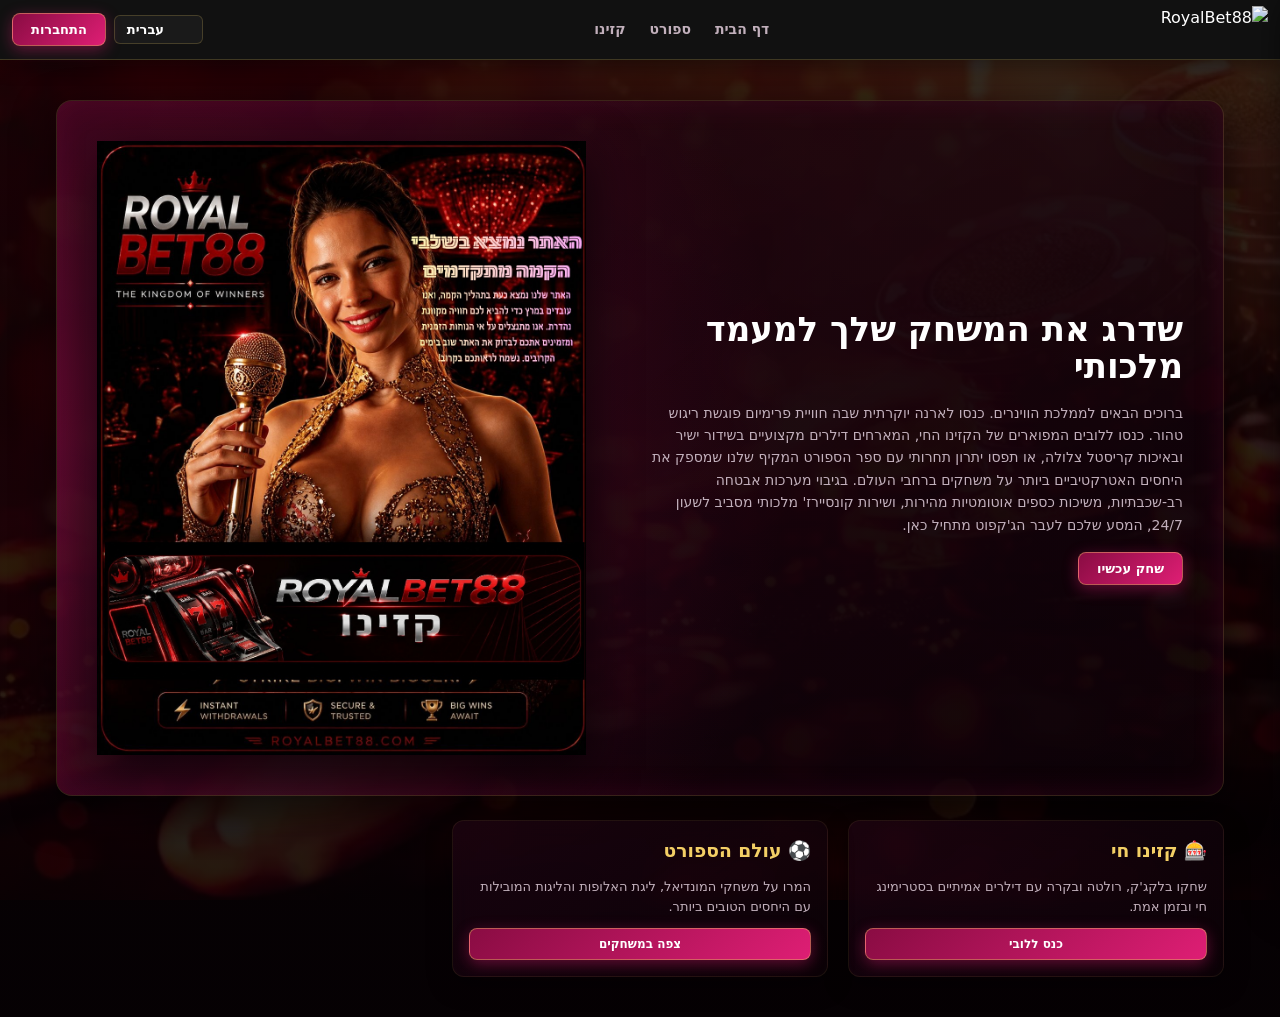
==== public/index.html @ a609f121 "Add files via upload" ====
<!DOCTYPE html>
<html lang="he">
<head>
  <meta charset="UTF-8">
  <meta name="viewport" content="width=device-width, initial-scale=1.0">
  <title>RoyalBet88 | Luxury Casino & Sports</title>
  <!-- חיבור לקובץ העיצוב הגלובלי והמאוחד שלכם -->
  <link rel="stylesheet" href="css/global-theme.css">
</head>
<body class="rtl">

  <!-- באנר ראשי יוקרתי (Hero Section) -->
  <section class="hero-section">
    <div class="hero-banner">
      <div class="hero-content">
        <div class="hero-text">
          <h1 class="lang-text" data-key="hero_title">שדרג את המשחק שלך למעמד מלכותי</h1>
          <p class="lang-text" data-key="hero_desc">ברוכים הבאים לממלכת הווינרים. כנסו לארנה יוקרתית שבה חוויית פרימיום פוגשת ריגוש טהור. כנסו ללובים המפוארים של הקזינו החי, המארחים דילרים מקצועיים בשידור ישיר ובאיכות קריסטל צלולה, או תפסו יתרון תחרותי עם ספר הספורט המקיף שלנו שמספק את היחסים האטרקטיביים ביותר על משחקים ברחבי העולם. בגיבוי מערכות אבטחה רב-שכבתיות, משיכות כספים אוטומטיות מהירות, ושירות קונסיירז' מלכותי מסביב לשעון 24/7, המסע שלכם לעבר הג'קפוט מתחיל כאן.</p>
          <div>
            <button class="btn-login lang-text hero-action-btn" data-key="btn_play" onclick="openLoginPopup()">שחק עכשיו</button>
          </div>
        </div>
        <div class="hero-graphic">
          <img src="img/hero-casino.png" alt="Royal Casino Thrills">
        </div>
      </div>
    </div>
  </section>

  <!-- גריד קטגוריות נקי לחלוטין מאינליין סטייל -->
  <main class="grid-container">
    <!-- כרטיס קזינו -->
    <div class="item-card">
      <h3>🎰 <span class="lang-text card-title-icon" data-key="card_casino_title">קזינו חי</span></h3>
      <p class="lang-text card-text-muted" data-key="card_casino_desc">שחקו בלקג'ק, רולטה ובקרה עם דילרים אמיתיים בסטרימינג חי ובזמן אמת.</p>
      <a href="/casino/index.html" class="btn-login lang-text card-action-btn" data-key="btn_enter">כנס ללובי</a>
    </div>
    
    <!-- כרטיס ספורט -->
    <div class="item-card">
      <h3>⚽ <span class="lang-text card-title-icon" data-key="card_sport_title">עולם הספורט</span></h3>
      <p class="lang-text card-text-muted" data-key="card_sport_desc">המרו על משחקי המונדיאל, ליגת האלופות והליגות המובילות עם היחסים הטובים ביותר.</p>
      <a href="/sport/index.html" class="btn-login lang-text card-action-btn" data-key="btn_view">צפה במשחקים</a>
    </div>
  </main>

  <!-- חיבור יחיד ומקצועי לקובץ הלוגיקה המרכזי שמזריק את כל התפריטים והדגלים -->
  <script src="js/global-app.js"></script>
</body>
</html>
---- public/css/global-theme.css ----
@import url('https://googleapis.com');

:root {
  --bg-main: #0a0206;            
  --bg-panel: rgba(30, 6, 20, 0.6); 
  --bg-nav: #111111;
  --text-main: #ffffff;          
  --text-muted: #c2b0bc;
  --gold-accent: #f3cf65;
  
  --gold-glow: rgba(243, 207, 101, 0.35);
  --burgundy-glow: rgba(186, 24, 98, 0.5);
  --burgundy-vibrant: #960f4b;
  
  --panel-gradient: linear-gradient(145deg, rgba(34, 5, 22, 0.6) 0%, rgba(13, 2, 8, 0.75) 100%);
}

* {
  margin: 0;
  padding: 0;
  box-sizing: border-box;
  -webkit-tap-highlight-color: transparent;
}

/* החלת פונט גוגל בצורה קשוחה על כל חלקי האתר ללא שגיאות כתיב */
*, html, body, button, input, select, textarea, a, span, h1, h2, h3, h4, h5, h6 {
  font-family: 'Noto Sans Hebrew', system-ui, -apple-system, sans-serif !important;
}

body {
  background: 
    linear-gradient(rgba(10, 2, 6, 0.82), rgba(5, 1, 3, 0.88)),
    url('../img/casino-bg.png') no-repeat fixed center;
  background-size: cover;
  background-color: var(--bg-main);
  color: var(--text-main);
  line-height: 1.5;
  overflow-x: hidden;
  padding-top: 60px;
}

body.rtl {
  direction: rtl;
  text-align: right;
}

body.ltr {
  direction: ltr;
  text-align: left;
}

a {
  color: inherit;
  text-decoration: none;
}

.global-header {
  position: fixed;
  top: 0;
  left: 0;
  width: 100%;
  height: 60px;
  background: var(--bg-nav);
  border-bottom: 1px solid rgba(243, 207, 101, 0.2);
  -webkit-backdrop-filter: blur(15px);
  backdrop-filter: blur(15px);
  z-index: 1000;
  box-shadow: 0 4px 20px rgba(0, 0, 0, 0.4);
}

.nav-container {
  max-width: 1300px;
  height: 100%;
  margin: 0 auto;
  padding: 0 12px;
  display: flex;
  align-items: center;
  justify-content: space-between;
}

.brand-logo {
  display: flex;
  align-items: center;
  height: 100%;
}

.brand-logo img {
  height: 48px;
  display: block;
  object-fit: contain;
}

.nav-menu {
  display: flex;
  gap: 24px;
}

.nav-link {
  font-size: 14px;
  font-weight: 700;
  color: var(--text-muted);
  transition: all 0.2s ease;
}

.nav-link:hover, .nav-link.active {
  color: var(--gold-accent);
  text-shadow: 0 0 8px var(--gold-glow);
}

.header-actions {
  display: flex;
  align-items: center;
  gap: 8px;
}

.language-selector {
  position: relative;
  display: inline-block;
}

.lang-btn {
  background: rgba(255, 255, 255, 0.04);
  color: var(--text-main);
  border: 1px solid rgba(243, 207, 101, 0.2);
  padding: 6px 12px;
  font-size: 13px;
  font-weight: 700;
  border-radius: 6px;
  cursor: pointer;
  display: flex;
  align-items: center;
  gap: 6px;
  transition: all 0.2s;
}

.lang-btn:hover {
  background: rgba(243, 207, 101, 0.08);
  border-color: var(--gold-accent);
}

.lang-dropdown {
  display: none;
  position: absolute;
  top: 100%;
  margin-top: 6px;
  background: #1a0412;
  border: 1px solid rgba(243, 207, 101, 0.25);
  border-radius: 6px;
  min-width: 130px;
  box-shadow: 0 8px 30px rgba(0,0,0,0.7);
  z-index: 2000;
}

body.rtl .lang-dropdown { left: 0; right: auto; }
body.ltr .lang-dropdown { right: 0; left: auto; }
.lang-dropdown.show { display: block; }

.lang-option {
  padding: 10px 14px;
  font-size: 13px;
  font-weight: 700;
  color: var(--text-main);
  cursor: pointer;
  display: flex;
  align-items: center;
  gap: 8px;
  transition: all 0.2s;
}

.lang-option:hover {
  background: rgba(243, 207, 101, 0.1);
  color: var(--gold-accent);
}

.btn-login {
  --color-start: #8a0c43;
  --color-end: #de1e74;
  
  background: linear-gradient(135deg, var(--color-start), var(--color-end)) !important;
  color: #ffffff !important;
  border: 1px solid rgba(243, 207, 101, 0.4);
  padding: 8px 18px;
  font-size: 13px;
  font-weight: 800;
  border-radius: 8px;
  cursor: pointer;
  box-shadow: 0 4px 15px rgba(222, 30, 116, 0.4);
  transition: all 0.2s ease;
}

.btn-login:hover {
  --color-hover-start: #a61253;
  --color-hover-end: #f52c89;
  
  background: linear-gradient(135deg, var(--color-hover-start), var(--color-hover-end)) !important;
  border-color: var(--gold-accent);
  box-shadow: 0 4px 20px var(--gold-glow), 0 0 15px rgba(245, 44, 137, 0.6);
  transform: translateY(-2px);
}

.hero-section {
  max-width: 1200px;
  margin: 40px auto 24px auto;
  padding: 0 16px;
}

.hero-banner {
  width: 100%;
  background: var(--panel-gradient);
  border: 1px solid rgba(243, 207, 101, 0.15);
  border-radius: 16px;
  overflow: hidden;
  position: relative;
  box-shadow: 0 15px 40px rgba(0,0,0,0.6), inset 0 0 30px rgba(150, 15, 75, 0.2);
}

.hero-content {
  display: flex;
  align-items: center;
  justify-content: space-between;
  padding: 40px;
  min-height: 380px;
  background: radial-gradient(circle at right, rgba(188, 21, 95, 0.35) 0%, transparent 60%);
}

body.rtl .hero-content {
  background: radial-gradient(circle at left, rgba(188, 21, 95, 0.35) 0%, transparent 60%);
}

.hero-text {
  max-width: 50%;
  display: flex;
  flex-direction: column;
  gap: 16px;
}

.hero-text h1 {
  font-size: 34px;
  font-weight: 900;
  line-height: 1.1;
  text-transform: uppercase;
}

.hero-text h1 span {
  color: var(--gold-accent);
  text-shadow: 0 0 15px var(--gold-accent);
}

.hero-text p {
  color: var(--text-muted);
  font-size: 14px;
  line-height: 1.6;
}

.hero-graphic {
  max-width: 45%;
  display: flex;
  justify-content: center;
}

.hero-graphic img {
  max-width: 100%;
  height: auto;
  object-fit: contain;
  filter: drop-shadow(0 15px 25px rgba(0,0,0,0.7));
}

.grid-container {
  max-width: 1200px;
  margin: 0 auto;
  padding: 0 16px 40px 16px;
  display: grid;
  grid-template-columns: repeat(auto-fill, minmax(280px, 1fr));
  gap: 20px;
}

.item-card {
  background: var(--panel-gradient);
  border: 1px solid rgba(243, 207, 101, 0.08);
  border-radius: 12px;
  padding: 16px;
  display: flex;
  flex-direction: column;
  gap: 12px;
  box-shadow: 0 8px 25px rgba(0,0,0,0.4);
  backdrop-filter: blur(10px); 
  -webkit-backdrop-filter: blur(10px);
  backdrop-filter: blur(10px);
}

.item-card:hover {
  border-color: rgba(243, 207, 101, 0.35);
  transform: translateY(-4px);
  box-shadow: 0 12px 30px rgba(0,0,0,0.5), 0 0 20px rgba(188, 21, 95, 0.25);
}

.nav-link-icon {
  display: none;
}

.hamburger-toggle {
  display: none;
  background: none;
  border: none;
  color: var(--text-main);
  font-size: 24px;
  cursor: pointer;
  z-index: 2100;
  transition: color 0.2s;
}

.hamburger-toggle:hover {
  color: var(--gold-accent);
}

.mobile-sidebar {
  position: fixed;
  top: 0;
  width: 280px;
  height: 100%;
  background: linear-gradient(180deg, #1e0614 0%, #050103 100%);
  border-inline-end: 1px solid rgba(243, 207, 101, 0.25);
  box-shadow: 10px 0 40px rgba(0, 0, 0, 0.8);
  z-index: 2000;
  padding: 80px 24px 24px 24px;
  display: flex;
  flex-direction: column;
  gap: 20px;
  transition: transform 0.3s cubic-bezier(0.4, 0, 0.2, 1);
}

body.rtl .mobile-sidebar { right: 0; transform: translateX(100%); }
body.ltr .mobile-sidebar { left: 0; transform: translateX(-100%); }
.mobile-sidebar.open { transform: translateX(0) !important; }

.sidebar-link {
  font-size: 16px;
  font-weight: 800;
  color: var(--text-main);
  padding: 12px 16px;
  border-radius: 8px;
  display: flex;
  align-items: center;
  gap: 12px;
  background: rgba(255, 255, 255, 0.01);
  border: 1px solid rgba(243, 207, 101, 0.05);
  transition: all 0.2s ease;
}

.sidebar-link:hover, .sidebar-link.active {
  color: var(--gold-accent);
  background: rgba(188, 21, 95, 0.1);
  border-color: rgba(243, 207, 101, 0.4);
  box-shadow: 0 0 15px rgba(243, 207, 101, 0.15);
}

.sidebar-overlay {
  display: none;
  position: fixed;
  top: 0;
  left: 0;
  width: 100%;
  height: 100%;
  background: rgba(0, 0, 0, 0.7);
  -webkit-backdrop-filter: blur(10px);
  backdrop-filter: blur(10px);
  z-index: 1999;
}

.sidebar-overlay.show { display: block; }

@media (max-width: 768px) {
  .global-header { height: 55px; }
  body { padding-top: 55px; padding-bottom: 0 !important; }
  .hamburger-toggle { display: block !important; }
  .nav-menu { display: none !important; }
  .hero-section { margin: 16px auto; }

  .hero-content {
    flex-direction: column-reverse;
    padding: 24px 16px;
    text-align: center;
    gap: 20px;
    min-height: initial;
    background: radial-gradient(circle at top, rgba(188, 21, 95, 0.3) 0%, transparent 70%);
  }

  body.rtl .hero-content {
    background: radial-gradient(circle at top, rgba(188, 21, 95, 0.3) 0%, transparent 70%);
  }

  .hero-text { max-width: 100%; }
  .hero-graphic { max-width: 70%; }
  .hero-text h1 { font-size: 24px; }

  .nav-container {
    padding: 0 6px !important;
    gap: 4px !important;
  }

  .brand-logo img {
    height: 32px !important;
    max-width: 110px !important;
    object-fit: contain !important;
  }

  .lang-btn {
    padding: 4px 6px !important;
    font-size: 11px !important;
    gap: 3px !important;
  }

  .btn-login {
    padding: 6px 10px !important;
    font-size: 11px !important;
  }

  .header-actions {
    gap: 4px !important;
  }

  .hamburger-toggle {
    font-size: 22px !important;
    padding: 0 4px !important;
  }
}

.sport-header, .casino-header {
  padding: 20px 16px;
  max-width: 1200px;
  margin: 20px auto 0 auto;
}

.league-title, .lobby-title {
  font-size: 22px;
  font-weight: 900;
  color: var(--gold-accent);
  border-bottom: 2px solid rgba(243, 207, 101, 0.3);
  padding-bottom: 8px;
  margin-bottom: 20px;
  text-transform: uppercase;
  text-shadow: 0 0 10px rgba(243, 207, 101, 0.2);
}

.match-meta {
  display: flex;
  justify-content: space-between;
  font-size: 12px;
  color: var(--text-muted);
  font-weight: 700;
}

.teams-container {
  display: flex;
  flex-direction: column;
  gap: 6px;
  font-size: 16px;
  font-weight: 800;
}

.team-row {
  display: flex;
  align-items: center;
  gap: 8px;
}

.odds-row {
  display: grid;
  grid-template-columns: repeat(3, 1fr);
  gap: 8px;
  margin-top: 6px;
}

.odds-btn {
  background: #15030e;
  border: 1px solid rgba(243, 207, 101, 0.15);
  color: var(--text-main);
  padding: 10px;
  border-radius: 6px;
  display: flex;
  flex-direction: column;
  align-items: center;
  gap: 2px;
  cursor: pointer;
  transition: all 0.2s ease;
}

.odds-btn:hover {
  border-color: var(--gold-accent);
  background: rgba(188, 21, 95, 0.15);
  box-shadow: 0 0 10px rgba(188, 21, 95, 0.3);
}

.odds-label {
  font-size: 10px;
  color: var(--text-muted);
  font-weight: 700;
}

.odds-value {
  font-size: 14px;
  font-weight: 900;
  color: var(--gold-accent);
}

.game-card {
  background: var(--panel-gradient);
  border: 1px solid rgba(243, 207, 101, 0.1);
  border-radius: 12px;
  overflow: hidden;
  display: flex;
  flex-direction: column;
  box-shadow: 0 8px 25px rgba(0,0,0,0.5);
  -webkit-backdrop-filter: blur(10px);
  backdrop-filter: blur(10px);
  transition: all 0.25s ease;
}

.game-card:hover {
  border-color: var(--gold-accent);
  transform: translateY(-4px);
  box-shadow: 0 12px 30px rgba(0,0,0,0.6), 0 0 15px rgba(188, 21, 95, 0.2);
}

.game-thumbnail {
  width: 100%;
  height: 160px;
  background: #230415;
  position: relative;
  display: flex;
  align-items: center;
  justify-content: center;
  font-size: 40px;
}

.game-thumbnail img {
  width: 100%;
  height: 100%;
  object-fit: cover;
}

.game-info {
  padding: 12px;
  display: flex;
  flex-direction: column;
  gap: 8px;
  text-align: center;
}

.game-title {
  font-size: 15px;
  font-weight: 800;
  color: var(--text-main);
}

.game-provider {
  font-size: 11px;
  color: var(--text-muted);
  text-transform: uppercase;
  font-weight: 700;
}

.sports-layout {
  max-width: 1200px;
  margin: 20px auto 40px auto;
  padding: 0 16px;
  display: flex;
  gap: 24px;
}

.sports-sidebar {
  width: 260px;
  background: var(--panel-gradient);
  border: 1px solid rgba(243, 207, 101, 0.15);
  border-radius: 12px;
  padding: 16px;
  display: flex;
  flex-direction: column;
  gap: 8px;
  height: fit-content;
  -webkit-backdrop-filter: blur(10px);
  backdrop-filter: blur(10px);
}

.sidebar-section-title {
  font-size: 13px;
  font-weight: 900;
  color: var(--gold-accent);
  text-transform: uppercase;
  letter-spacing: 0.5px;
  margin-bottom: 6px;
  padding-bottom: 4px;
  border-bottom: 1px solid rgba(243, 207, 101, 0.1);
}

.sport-menu-item {
  display: flex;
  align-items: center;
  justify-content: space-between;
  padding: 10px 12px;
  border-radius: 8px;
  font-size: 14px;
  font-weight: 800;
  color: var(--text-main);
  cursor: pointer;
  background: rgba(255, 255, 255, 0.01);
  border: 1px solid rgba(243, 207, 101, 0.03);
  transition: all 0.2s ease;
}

.sport-menu-item:hover, .sport-menu-item.active {
  background: rgba(188, 21, 95, 0.15);
  border-color: rgba(243, 207, 101, 0.35);
  color: var(--gold-accent);
}

.sports-main-content {
  flex: 1;
}

@media (max-width: 768px) {
  .sports-layout {
    flex-direction: column;
    gap: 16px;
    margin: 10px auto;
  }
  .sports-sidebar {
    width: 100%;
    flex-direction: row;
    overflow-x: auto;
    white-space: nowrap;
    gap: 10px;
    padding: 10px;
  }
  .sidebar-section-title { display: none; }
  .sport-menu-item {
    display: inline-flex;
    padding: 8px 14px;
    font-size: 13px;
  }
}

.status-msg {
  grid-column: 1 / -1;
  text-align: center;
  padding: 40px;
  color: var(--text-muted);
  font-weight: 700;
}
	

.hero-play-btn {
  font-size: 15px;
  padding: 12px 30px;
}

.card-title-icon {
  color: var(--gold-accent);
}

.card-text-muted {
  color: var(--text-muted);
  font-size: 13px;
}

.card-action-btn {
  text-align: center;
  margin-top: auto;
  font-size: 12px;
  padding: 6px;
  }

.sidebar-section-spacer {
  margin-top: 14px !important;
}

.sport-header-clean {
  margin: 0 !important;
  padding: 0 0 16px 0 !important;
}

.login-wrapper {
  min-height: calc(100vh - 60px);
  display: flex;
  align-items: center;
  justify-content: center;
  padding: 40px 16px;
  background: radial-gradient(circle, rgba(188, 21, 95, 0.15) 0%, transparent 80%);
}

.login-box {
  width: 100%;
  max-width: 400px;
  background: var(--panel-gradient);
  border: 1px solid rgba(243, 207, 101, 0.2);
  border-radius: 16px;
  padding: 32px 24px;
  box-shadow: 0 15px 35px rgba(0,0,0,0.6);
  -webkit-backdrop-filter: blur(10px);
  backdrop-filter: blur(10px);
  display: flex;
  flex-direction: column;
  gap: 16px;
}

.login-box h2 {
  font-size: 24px;
  font-weight: 900;
  color: var(--gold-accent);
  text-align: center;
  text-shadow: 0 0 10px rgba(243, 207, 101, 0.2);
}

.login-box p {
  font-size: 13px;
  color: var(--text-muted);
  text-align: center;
  font-weight: 700;
  line-height: 1.4;
}

#auth-form {
  display: flex;
  flex-direction: column;
  gap: 16px;
  width: 100%;
}

.form-group {
  display: flex;
  flex-direction: column;
  gap: 6px;
  width: 100%;
}

.form-group label {
  font-size: 13px;
  font-weight: 800;
  color: var(--text-main);
}

.form-input {
  background: #111111 !important;
  border: 1px solid rgba(243, 207, 101, 0.15);
  color: var(--text-main) !important;
  padding: 12px 14px;
  font-size: 14px;
  border-radius: 8px;
  outline: none;
  font-weight: 700;
  width: 100% !important; /* כופה על השדות לתפוס את כל רוחב הקופסה */
  transition: all 0.2s ease;
}

.form-input:focus {
  border-color: var(--gold-accent);
  box-shadow: 0 0 10px rgba(243, 207, 101, 0.2);
}

.hidden-element {
  display: none !important;
}

.auth-password-group {
  margin-bottom: 24px !important;
}

.auth-submit-btn {
  width: 100% !important;
}

.auth-switch-container {
  text-align: center !important;
  margin-top: 20px !important;
  font-size: 13px !important;
  font-weight: 700 !important;
}

.auth-switch-link {
  color: var(--gold-accent) !important;
  margin-inline-start: 4px !important;
}

/* צבע ברירת מחדל לטקסט החלפת מצב בטופס */
.auth-switch-text {
  color: var(--text-muted) !important;
}


  .visually-hidden {
  position: absolute !important;
  width: 1px !important;
  height: 1px !important;
  padding: 0 !important;
  margin: -1px !important;
  overflow: hidden !important;
  clip: rect(0, 0, 0, 0) !important;
  white-space: nowrap !important;
  border: 0 !important;
}
/* ==========================================================================
   חלונית כלים יוקרתית לשחקן - תיקון גריד פרימיום
   ========================================================================== */

/* ==========================================================================
   חלונית כלים יוקרתית לשחקן - תיקון קשיח לפי דרישות הדפדפן
   ========================================================================== */
.player-widget-overlay {
  position: fixed !important;
  top: 0 !important;
  left: 0 !important;
  width: 100% !important;
  height: 100% !important;
  background: rgba(0, 0, 0, 0.85) !important;
  /* סדר קריטי: ה-webkit חייב להופיע תמיד ראשון כדי למנוע קריסה בדפדפנים */
  -webkit-backdrop-filter: blur(10px) !important;
  backdrop-filter: blur(10px) !important;
  z-index: 999999 !important;
  display: flex !important;
  align-items: center !important;
  justify-content: center !important;
  opacity: 0 !important;
  pointer-events: none !important;
  transition: opacity 0.3s ease !important;
}

/* הדלקת החלונית על המסך */
.player-widget-overlay.show {
  opacity: 1 !important;
  pointer-events: auto !important;
}

.player-widget-box {
  background: linear-gradient(145deg, #1a0513 0%, #0a0208 100%) !important;
  border: 1px solid rgba(243, 207, 101, 0.3) !important;
  border-radius: 20px !important;
  width: 92% !important;
  max-width: 440px !important;
  padding: 24px !important;
  box-shadow: 0 25px 60px rgba(0,0,0,0.9), 0 0 40px rgba(188, 21, 95, 0.25) !important;
  position: relative !important;
  display: flex !important;
  flex-direction: column !important;
  gap: 20px !important;
  direction: rtl !important;
}

.player-widget-close {
  position: absolute !important;
  top: 14px !important;
  left: 14px !important;
  background: rgba(255, 255, 255, 0.08) !important;
  border: 1px solid rgba(255, 255, 255, 0.15) !important;
  color: #ffffff !important;
  font-size: 16px !important;
  width: 32px !important;
  height: 32px !important;
  border-radius: 50% !important;
  display: flex !important;
  align-items: center !important;
  justify-content: center !important;
  cursor: pointer !important;
  z-index: 9999999 !important;
}

.widget-tools-grid {
  display: grid !important;
  grid-template-columns: repeat(3, 1fr) !important;
  gap: 12px !important;
  width: 100% !important;
  margin-top: 15px !important;
}

.widget-tool-card {
  background: rgba(255, 255, 255, 0.03) !important;
  border: 1px solid rgba(243, 207, 101, 0.1) !important;
  border-radius: 12px !important;
  padding: 14px 4px !important;
  display: flex !important;
  flex-direction: column !important;
  align-items: center !important;
  justify-content: center !important;
  gap: 8px !important;
  cursor: pointer !important;
}

.widget-tool-card:hover {
  border-color: #f3cf65 !important;
  background: rgba(243, 207, 101, 0.08) !important;
}

.widget-tool-icon {
  font-size: 22px !important;
}

.widget-tool-label {
  font-size: 11px !important;
  font-weight: 800 !important;
  color: #ffffff !important;
  text-align: center !important;
}

.widget-side-panel {
  background: rgba(255, 255, 255, 0.02) !important;
  border: 1px solid rgba(255, 255, 255, 0.05) !important;
  border-radius: 14px !important;
  padding: 16px !important;
  display: flex !important;
  flex-direction: column !important;
  align-items: center !important;
  text-align: center !important;
  gap: 6px !important;
}

.widget-side-panel h4 {
  font-size: 13px !important;
  color: #aeaeb2 !important;
  margin: 0 !important;
}

.widget-live-tag {
  font-size: 32px !important;
  font-weight: 900 !important;
  color: #34c759 !important;
}

/* גריד הכפתורים השמאלי */
.widget-tools-grid {
  flex: 2;
  display: grid;
  grid-template-columns: repeat(3, 1fr);
  gap: 12px;
}

.widget-tool-card {
  background: #11040c;
  border: 1px solid rgba(255, 255, 255, 0.04);
  border-radius: 12px;
  padding: 14px 8px;
  display: flex;
  flex-direction: column;
  align-items: center;
  justify-content: center;
  gap: 8px;
  cursor: pointer;
  transition: all 0.2s ease;
}

.widget-tool-card:hover {
  border-color: var(--gold-accent);
  background: rgba(243, 207, 101, 0.04);
  transform: translateY(-2px);
}

.widget-tool-icon {
  font-size: 24px;
}

.widget-tool-label {
  font-size: 11px;
  font-weight: 800;
  color: var(--text-main);
  text-align: center;
}

.player-widget-close {
  position: absolute !important;
  top: 14px !important;
  left: 14px !important;
  background: rgba(255, 255, 255, 0.05) !important;
  border: 1px solid rgba(255, 255, 255, 0.1) !important;
  color: #ffffff !important;
  font-size: 20px !important;
  width: 36px !important;
  height: 36px !important;
  border-radius: 50% !important;
  display: flex !important;
  align-items: center !important;
  justify-content: center !important;
  cursor: pointer !important;
  z-index: 999999 !important;
}

/* ==========================================================================
   חלונית כלים יוקרתית לשחקן - הפעלה ועיצוב הגריד
   ========================================================================== */
.player-widget-overlay {
  position: fixed !important;
  top: 0 !important;
  left: 0 !important;
  width: 100% !important;
  height: 100% !important;
  background: rgba(0, 0, 0, 0.85) !important;
  backdrop-filter: blur(10px) !important;
  -webkit-backdrop-filter: blur(10px) !important;
  z-index: 999999 !important;
  display: flex !important;
  align-items: center !important;
  justify-content: center !important;
  opacity: 0 !important;
  pointer-events: none !important;
  transition: opacity 0.3s ease !important;
}

.player-widget-overlay.show {
  opacity: 1 !important;
  pointer-events: auto !important;
}

.player-widget-box {
  background: linear-gradient(145deg, #1a0513 0%, #0a0208 100%) !important;
  border: 1px solid rgba(243, 207, 101, 0.3) !important;
  border-radius: 20px !important;
  width: 92% !important;
  max-width: 480px !important;
  padding: 24px !important;
  box-shadow: 0 25px 60px rgba(0,0,0,0.9), 0 0 40px rgba(188, 21, 95, 0.25) !important;
  position: relative !important;
  display: flex !important;
  flex-direction: column !important;
  gap: 20px !important;
  direction: rtl !important;
}

.player-widget-close {
  position: absolute !important;
  top: 14px !important;
  left: 14px !important;
  background: rgba(255, 255, 255, 0.05) !important;
  border: 1px solid rgba(255, 255, 255, 0.1) !important;
  color: #ffffff !important;
  font-size: 18px !important;
  width: 34px !important;
  height: 34px !important;
  border-radius: 50% !important;
  display: flex !important;
  align-items: center !important;
  justify-content: center !important;
  cursor: pointer !important;
  z-index: 9999999 !important;
}

.widget-tools-grid {
  display: grid !important;
  grid-template-columns: repeat(3, 1fr) !important;
  gap: 12px !important;
  width: 100% !important;
  margin-top: 15px !important;
}

.widget-tool-card {
  background: rgba(255, 255, 255, 0.03) !important;
  border: 1px solid rgba(243, 207, 101, 0.1) !important;
  border-radius: 12px !important;
  padding: 12px 4px !important;
  display: flex !important;
  flex-direction: column !important;
  align-items: center !important;
  justify-content: center !important;
  gap: 8px !important;
  cursor: pointer !important;
}

.widget-tool-card:hover {
  border-color: #f3cf65 !important;
  background: rgba(243, 207, 101, 0.08) !important;
}

.widget-tool-icon {
  font-size: 22px !important;
}

.widget-tool-label {
  font-size: 11px !important;
  font-weight: 800 !important;
  color: #ffffff !important;
  text-align: center !important;
}

.widget-side-panel {
  background: rgba(255, 255, 255, 0.02) !important;
  border: 1px solid rgba(255, 255, 255, 0.05) !important;
  border-radius: 14px !important;
  padding: 16px !important;
  display: flex !important;
  flex-direction: column !important;
  align-items: center !important;
  text-align: center !important;
  gap: 6px !important;
}

.widget-side-panel h4 {
  font-size: 13px !important;
  color: #aeaeb2 !important;
  margin: 0 !important;
}

.widget-live-tag {
  font-size: 32px !important;
  font-weight: 900 !important;
  color: #34c759 !important;
}

@media (max-width: 768px) {
  .player-widget-box { flex-direction: column; gap: 16px; padding: 16px; margin: 12px; }
  .widget-tools-grid { grid-template-columns: repeat(3, 1fr); gap: 8px; }
  .widget-side-panel { padding: 14px; }
  }  	  
 }
}
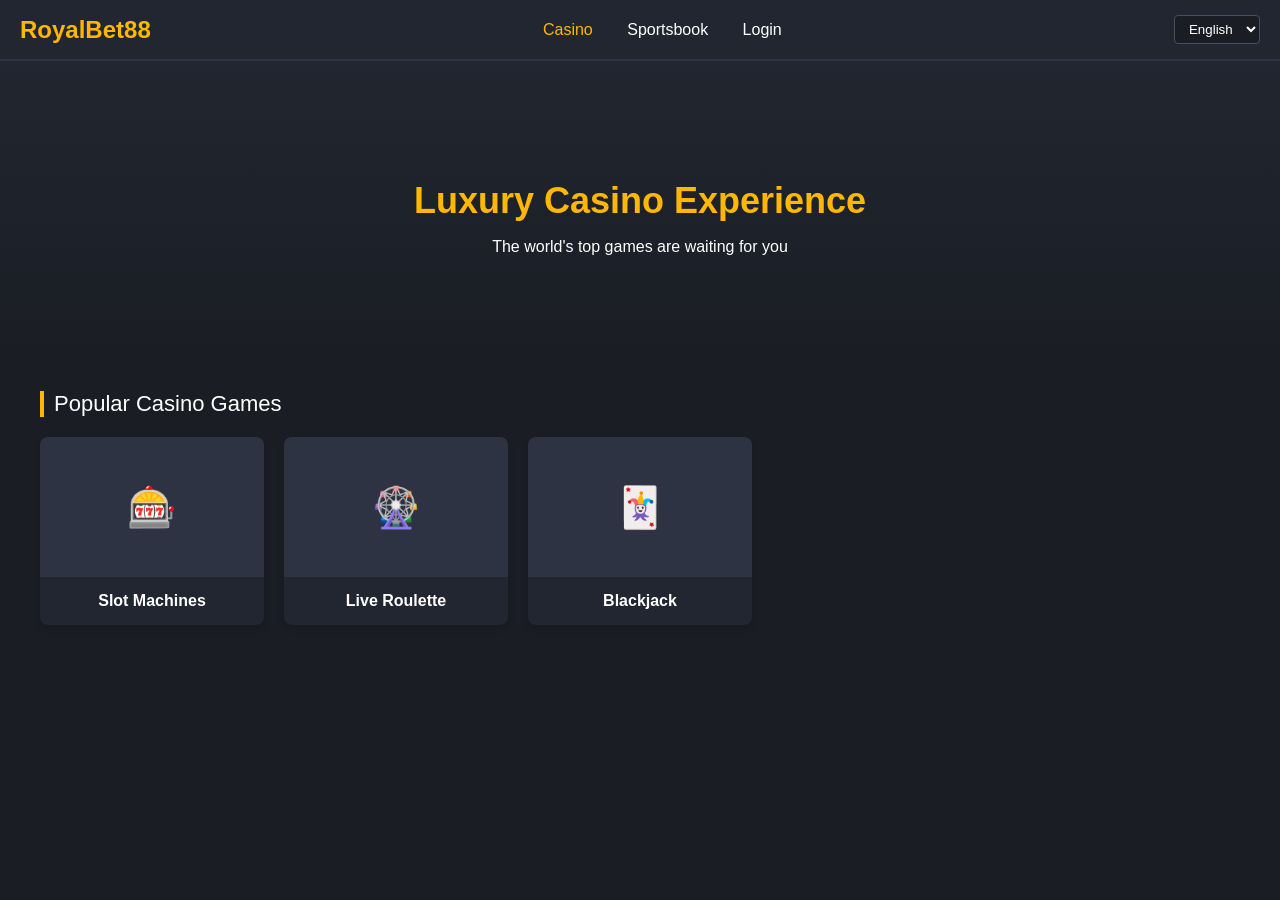
==== commit 4fb0e27e: "Update index.html" ====
--- a/public/index.html
+++ b/public/index.html
@@ -1,50 +1,238 @@
 <!DOCTYPE html>
-<html lang="he">
+<html lang="he" dir="rtl">
 <head>
-  <meta charset="UTF-8">
-  <meta name="viewport" content="width=device-width, initial-scale=1.0">
-  <title>RoyalBet88 | Luxury Casino & Sports</title>
-  <!-- חיבור לקובץ העיצוב הגלובלי והמאוחד שלכם -->
-  <link rel="stylesheet" href="css/global-theme.css">
+    <meta charset="UTF-8">
+    <meta name="viewport" content="width=device-width, initial-scale=1.0">
+    <title>RoyalBet88 - Premium Gaming</title>
+    <!-- עיצוב נקי ומודרני מותאם לניידים בסגנון אתרי הימורים מובילים -->
+    <style>
+        :root {
+            --bg-color: #1a1d24;
+            --card-bg: #222630;
+            --accent-color: #ffb703;
+            --text-color: #ffffff;
+            --text-muted: #9ba3b2;
+        }
+        [dir="ltr"] {
+            --direction: ltr;
+        }
+        body {
+            margin: 0;
+            font-family: 'Segoe UI', Tahoma, Geneva, Verdana, sans-serif;
+            background-color: var(--bg-color);
+            color: var(--text-color);
+        }
+        header {
+            background-color: var(--card-bg);
+            padding: 15px 20px;
+            display: flex;
+            justify-content: space-between;
+            align-items: center;
+            border-bottom: 2px solid #2d3342;
+        }
+        .logo {
+            font-size: 24px;
+            font-weight: bold;
+            color: var(--accent-color);
+        }
+        nav a {
+            color: var(--text-color);
+            text-decoration: none;
+            margin: 0 15px;
+            font-weight: 500;
+        }
+        nav a:hover, nav a.active {
+            color: var(--accent-color);
+        }
+        .lang-selector {
+            background-color: #1a1d24;
+            color: #fff;
+            border: 1px solid #454f63;
+            padding: 5px 10px;
+            border-radius: 4px;
+            cursor: pointer;
+        }
+        /* סליידר מרכזי באנר */
+        .hero-slider {
+            width: 100%;
+            height: 300px;
+            background: linear-gradient(180deg, #222630 0%, #1a1d24 100%);
+            display: flex;
+            justify-content: center;
+            align-items: center;
+            text-align: center;
+            position: relative;
+            overflow: hidden;
+        }
+        .slide-content h1 {
+            font-size: 36px;
+            margin-bottom: 10px;
+            color: var(--accent-color);
+        }
+        /* גריד משחקי קזינו */
+        .main-container {
+            padding: 30px 20px;
+            max-width: 1200px;
+            margin: 0 auto;
+        }
+        .section-title {
+            font-size: 22px;
+            margin-bottom: 20px;
+            border-right: 4px solid var(--accent-color);
+            padding-right: 10px;
+        }
+        html[lang="en"] .section-title {
+            border-right: none;
+            border-left: 4px solid var(--accent-color);
+            padding-left: 10px;
+            padding-right: 0;
+        }
+        .casino-grid {
+            display: grid;
+            grid-template-columns: repeat(auto-fill, minmax(220px, 1fr));
+            gap: 20px;
+        }
+        .game-card {
+            background-color: var(--card-bg);
+            border-radius: 8px;
+            overflow: hidden;
+            box-shadow: 0 4px 6px rgba(0,0,0,0.1);
+            transition: transform 0.2s;
+            cursor: pointer;
+        }
+        .game-card:hover {
+            transform: translateY(-5px);
+        }
+        .game-thumb {
+            width: 100%;
+            height: 140px;
+            background-color: #2d3342;
+            display: flex;
+            justify-content: center;
+            align-items: center;
+            font-size: 40px;
+        }
+        .game-info {
+            padding: 15px;
+            text-align: center;
+            font-weight: bold;
+        }
+    </style>
 </head>
-<body class="rtl">
-
-  <!-- באנר ראשי יוקרתי (Hero Section) -->
-  <section class="hero-section">
-    <div class="hero-banner">
-      <div class="hero-content">
-        <div class="hero-text">
-          <h1 class="lang-text" data-key="hero_title">שדרג את המשחק שלך למעמד מלכותי</h1>
-          <p class="lang-text" data-key="hero_desc">ברוכים הבאים לממלכת הווינרים. כנסו לארנה יוקרתית שבה חוויית פרימיום פוגשת ריגוש טהור. כנסו ללובים המפוארים של הקזינו החי, המארחים דילרים מקצועיים בשידור ישיר ובאיכות קריסטל צלולה, או תפסו יתרון תחרותי עם ספר הספורט המקיף שלנו שמספק את היחסים האטרקטיביים ביותר על משחקים ברחבי העולם. בגיבוי מערכות אבטחה רב-שכבתיות, משיכות כספים אוטומטיות מהירות, ושירות קונסיירז' מלכותי מסביב לשעון 24/7, המסע שלכם לעבר הג'קפוט מתחיל כאן.</p>
-          <div>
-            <button class="btn-login lang-text hero-action-btn" data-key="btn_play" onclick="openLoginPopup()">שחק עכשיו</button>
-          </div>
+<body>
+
+    <!-- תפריט ניווט עליון -->
+    <header>
+        <div class="logo">RoyalBet88</div>
+        <nav id="main-nav">
+            <a href="index.html" class="active" data-key="nav_home">קזינו</a>
+            <a href="sports.html" data-key="nav_sports">ספורט</a>
+            <a href="login.html" data-key="nav_login">התחברות</a>
+        </nav>
+        <div>
+            <!-- תפריט בחירת שפות ידני -->
+            <select class="lang-selector" id="langSelect" onchange="changeLanguage(this.value)">
+                <option value="he">עברית</option>
+                <option value="en">English</option>
+            </select>
         </div>
-        <div class="hero-graphic">
-          <img src="img/hero-casino.png" alt="Royal Casino Thrills">
+    </header>
+
+    <!-- סליידר/באנר מרכזי פרומו -->
+    <section class="hero-slider">
+        <div class="slide-content">
+            <h1 id="hero-title" data-key="hero_title">חוויית קזינו יוקרתית</h1>
+            <p id="hero-desc" data-key="hero_desc">המשחקים המובילים בעולם מחכים לך כאן</p>
         </div>
-      </div>
-    </div>
-  </section>
-
-  <!-- גריד קטגוריות נקי לחלוטין מאינליין סטייל -->
-  <main class="grid-container">
-    <!-- כרטיס קזינו -->
-    <div class="item-card">
-      <h3>🎰 <span class="lang-text card-title-icon" data-key="card_casino_title">קזינו חי</span></h3>
-      <p class="lang-text card-text-muted" data-key="card_casino_desc">שחקו בלקג'ק, רולטה ובקרה עם דילרים אמיתיים בסטרימינג חי ובזמן אמת.</p>
-      <a href="/casino/index.html" class="btn-login lang-text card-action-btn" data-key="btn_enter">כנס ללובי</a>
-    </div>
-    
-    <!-- כרטיס ספורט -->
-    <div class="item-card">
-      <h3>⚽ <span class="lang-text card-title-icon" data-key="card_sport_title">עולם הספורט</span></h3>
-      <p class="lang-text card-text-muted" data-key="card_sport_desc">המרו על משחקי המונדיאל, ליגת האלופות והליגות המובילות עם היחסים הטובים ביותר.</p>
-      <a href="/sport/index.html" class="btn-login lang-text card-action-btn" data-key="btn_view">צפה במשחקים</a>
-    </div>
-  </main>
-
-  <!-- חיבור יחיד ומקצועי לקובץ הלוגיקה המרכזי שמזריק את כל התפריטים והדגלים -->
-  <script src="js/global-app.js"></script>
+    </section>
+
+    <!-- אזור תצוגת משחקי קזינו -->
+    <main class="main-container">
+        <div class="section-title" data-key="sec_casino">משחקי קזינו פופולריים</div>
+        
+        <div class="casino-grid">
+            <div class="game-card" onclick="launchCasinoGame('slots_1')">
+                <div class="game-thumb">🎰</div>
+                <div class="game-info" data-key="game_slots">מכונות סלוטים</div>
+            </div>
+            <div class="game-card" onclick="launchCasinoGame('roulette_live')">
+                <div class="game-thumb">🎡</div>
+                <div class="game-info" data-key="game_roulette">רולטה לייב</div>
+            </div>
+            <div class="game-card" onclick="launchCasinoGame('blackjack')">
+                <div class="game-thumb">🃏</div>
+                <div class="game-info" data-key="game_bj">בלאקג'ק</div>
+            </div>
+        </div>
+    </main>
+
+    <!-- סקריפט ניהול שפות (i18n) אוטומטי וידני -->
+    <script>
+        // מילון מונחים מקומי לתרגום אלמנטים סטטיים באתר
+        const translations = {
+            he: {
+                nav_home: "קזינו",
+                nav_sports: "ספורט",
+                nav_login: "התחברות",
+                hero_title: "חוויית קזינו יוקרתית",
+                hero_desc: "המשחקים המובילים בעולם מחכים לך כאן",
+                sec_casino: "משחקי קזינו פופולריים",
+                game_slots: "מכונות סלוטים",
+                game_roulette: "רולטה לייב",
+                game_bj: "בלאקג'ק"
+            },
+            en: {
+                nav_home: "Casino",
+                nav_sports: "Sportsbook",
+                nav_login: "Login",
+                hero_title: "Luxury Casino Experience",
+                hero_desc: "The world's top games are waiting for you",
+                sec_casino: "Popular Casino Games",
+                game_slots: "Slot Machines",
+                game_roulette: "Live Roulette",
+                game_bj: "Blackjack"
+            }
+        };
+
+        // פונקציה ליישום השפה הנבחרת על ה-HTML
+        function applyLanguage(lang) {
+            document.documentElement.lang = lang;
+            document.documentElement.dir = (lang === 'he') ? 'rtl' : 'ltr';
+            
+            // תרגום כל האלמנטים המכילים את המפתח data-key
+            document.querySelectorAll('[data-key]').forEach(element => {
+                const key = element.getAttribute('data-key');
+                if (translations[lang] && translations[lang][key]) {
+                    element.textContent = translations[lang][key];
+                }
+            });
+            
+            document.getElementById('langSelect').value = lang;
+        }
+
+        // פונקציה להחלפת שפה ידנית מהתפריט
+        function changeLanguage(lang) {
+            localStorage.setItem('selectedLang', lang);
+            applyLanguage(lang);
+        }
+
+        // אתחול האתר: בדיקת זיכרון מקומי או שפת מכשיר אוטומטית
+        window.addEventListener('DOMContentLoaded', () => {
+            const savedLang = localStorage.getItem('selectedLang');
+            if (savedLang) {
+                applyLanguage(savedLang);
+            } else {
+                // זיהוי אוטומטי לפי שפת דפדפן/טלפון
+                const browserLang = navigator.language.substring(0, 2);
+                const defaultLang = (browserLang === 'he') ? 'he' : 'en';
+                applyLanguage(defaultLang);
+            }
+        });
+
+        // פונקציה לפתיחת משחקי קזינו (ייעשה מול ה-API של Strapi בהמשך)
+        function launchCasinoGame(gameId) {
+            alert("מריץ משחק: " + gameId + "\nבשלב הבא נחבר את זה ל-API המאובטח של ה-iFrame בשרת.");
+        }
+    </script>
 </body>
 </html>
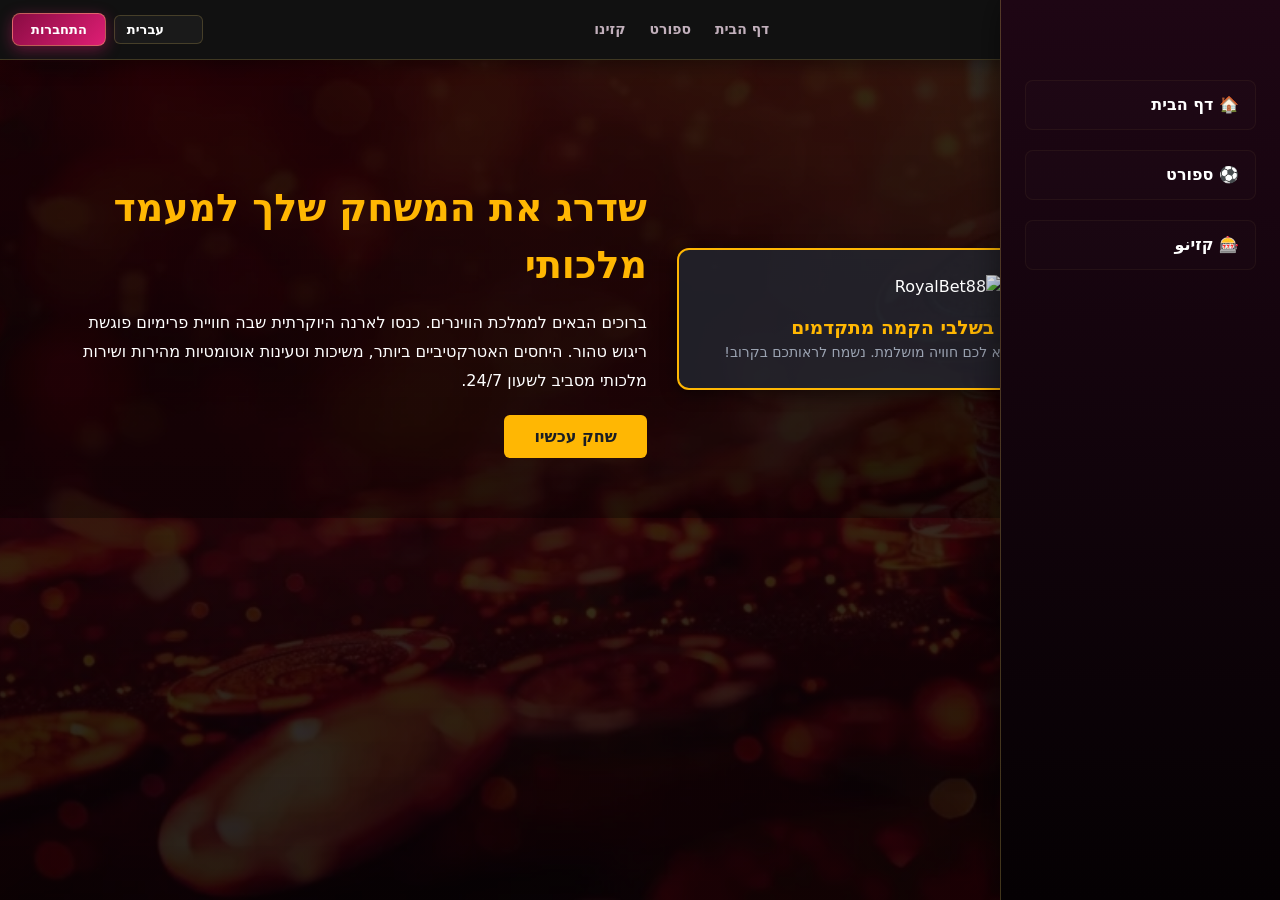
==== commit fd089b08: "Update index.html" ====
--- a/public/index.html
+++ b/public/index.html
@@ -3,236 +3,88 @@
 <head>
     <meta charset="UTF-8">
     <meta name="viewport" content="width=device-width, initial-scale=1.0">
-    <title>RoyalBet88 - Premium Gaming</title>
-    <!-- עיצוב נקי ומודרני מותאם לניידים בסגנון אתרי הימורים מובילים -->
+    <title>RoyalBet88 - The Kingdom of Winners</title>
+    
+    <!-- קישור לקובץ העיצוב המרכזי והגלובלי בשורש האתר -->
+    <link rel="stylesheet" href="css/global-theme.css">
+    
     <style>
-        :root {
-            --bg-color: #1a1d24;
-            --card-bg: #222630;
-            --accent-color: #ffb703;
-            --text-color: #ffffff;
-            --text-muted: #9ba3b2;
-        }
-        [dir="ltr"] {
-            --direction: ltr;
-        }
-        body {
-            margin: 0;
-            font-family: 'Segoe UI', Tahoma, Geneva, Verdana, sans-serif;
-            background-color: var(--bg-color);
-            color: var(--text-color);
-        }
-        header {
-            background-color: var(--card-bg);
-            padding: 15px 20px;
+        /* הגדרות עיצוב ייחודיות אך ורק לדף הבית המרכזי */
+        .hero-section {
             display: flex;
             justify-content: space-between;
             align-items: center;
-            border-bottom: 2px solid #2d3342;
+            padding: 40px 20px;
+            max-width: 1200px;
+            margin: 80px auto 20px auto;
+            gap: 30px;
         }
-        .logo {
-            font-size: 24px;
-            font-weight: bold;
-            color: var(--accent-color);
+        .hero-banner-left {
+            flex: 1;
+            background: rgba(34, 38, 48, 0.8);
+            border: 2px solid #ffb703;
+            border-radius: 12px;
+            padding: 25px;
+            text-align: center;
+            box-shadow: 0 4px 15px rgba(0,0,0,0.5);
         }
-        nav a {
-            color: var(--text-color);
-            text-decoration: none;
-            margin: 0 15px;
-            font-weight: 500;
+        .hero-banner-left img {
+            max-width: 100%;
+            height: auto;
+            border-radius: 8px;
+            margin-bottom: 15px;
         }
-        nav a:hover, nav a.active {
-            color: var(--accent-color);
+        .hero-content-right {
+            flex: 1.2;
+            text-align: right;
         }
-        .lang-selector {
-            background-color: #1a1d24;
-            color: #fff;
-            border: 1px solid #454f63;
-            padding: 5px 10px;
-            border-radius: 4px;
-            cursor: pointer;
-        }
-        /* סליידר מרכזי באנר */
-        .hero-slider {
-            width: 100%;
-            height: 300px;
-            background: linear-gradient(180deg, #222630 0%, #1a1d24 100%);
-            display: flex;
-            justify-content: center;
-            align-items: center;
-            text-align: center;
-            position: relative;
-            overflow: hidden;
-        }
-        .slide-content h1 {
-            font-size: 36px;
-            margin-bottom: 10px;
-            color: var(--accent-color);
-        }
-        /* גריד משחקי קזינו */
-        .main-container {
-            padding: 30px 20px;
-            max-width: 1200px;
-            margin: 0 auto;
-        }
-        .section-title {
-            font-size: 22px;
-            margin-bottom: 20px;
-            border-right: 4px solid var(--accent-color);
-            padding-right: 10px;
-        }
-        html[lang="en"] .section-title {
-            border-right: none;
-            border-left: 4px solid var(--accent-color);
-            padding-left: 10px;
-            padding-right: 0;
-        }
-        .casino-grid {
-            display: grid;
-            grid-template-columns: repeat(auto-fill, minmax(220px, 1fr));
-            gap: 20px;
-        }
-        .game-card {
-            background-color: var(--card-bg);
-            border-radius: 8px;
-            overflow: hidden;
-            box-shadow: 0 4px 6px rgba(0,0,0,0.1);
-            transition: transform 0.2s;
-            cursor: pointer;
-        }
-        .game-card:hover {
-            transform: translateY(-5px);
-        }
-        .game-thumb {
-            width: 100%;
-            height: 140px;
-            background-color: #2d3342;
-            display: flex;
-            justify-content: center;
-            align-items: center;
-            font-size: 40px;
-        }
-        .game-info {
-            padding: 15px;
-            text-align: center;
+        .hero-content-right h1 {
+            font-size: 38px;
+            color: #ffb703;
+            margin-bottom: 15px;
             font-weight: bold;
         }
+        .hero-content-right p {
+            font-size: 16px;
+            line-height: 1.8;
+            color: #ffffff;
+        }
+        .action-btn {
+            background-color: #ffb703;
+            color: #1a1d24;
+            padding: 12px 30px;
+            border: none;
+            border-radius: 6px;
+            font-size: 16px;
+            font-weight: bold;
+            cursor: pointer;
+            margin-top: 20px;
+            transition: opacity 0.2s;
+        }
+        .action-btn:hover { opacity: 0.9; }
     </style>
 </head>
 <body>
 
-    <!-- תפריט ניווט עליון -->
-    <header>
-        <div class="logo">RoyalBet88</div>
-        <nav id="main-nav">
-            <a href="index.html" class="active" data-key="nav_home">קזינו</a>
-            <a href="sports.html" data-key="nav_sports">ספורט</a>
-            <a href="login.html" data-key="nav_login">התחברות</a>
-        </nav>
-        <div>
-            <!-- תפריט בחירת שפות ידני -->
-            <select class="lang-selector" id="langSelect" onchange="changeLanguage(this.value)">
-                <option value="he">עברית</option>
-                <option value="en">English</option>
-            </select>
+    <!-- אזור הבאנרים המלכותי של דף הבית -->
+    <section class="hero-section">
+        <!-- הבאנר השמאלי (תמונת הילדה והסטטוס) -->
+        <div class="hero-banner-left">
+            <img src="img/royal-girl.jpg" alt="RoyalBet88">
+            <h3 style="color: #ffb703;" data-strapi-key="banner_status_title">האתר נמצא בשלבי הקמה מתקדמים</h3>
+            <p style="color: #9ba3b2; font-size: 14px;" data-strapi-key="banner_status_text">אנחנו עובדים במרץ כדי להביא לכם חוויה מושלמת. נשמח לראותכם בקרוב!</p>
         </div>
-    </header>
 
-    <!-- סליידר/באנר מרכזי פרומו -->
-    <section class="hero-slider">
-        <div class="slide-content">
-            <h1 id="hero-title" data-key="hero_title">חוויית קזינו יוקרתית</h1>
-            <p id="hero-desc" data-key="hero_desc">המשחקים המובילים בעולם מחכים לך כאן</p>
+        <!-- התוכן הימני המרכזי -->
+        <div class="hero-content-right">
+            <h1 data-strapi-key="hero_title">שדרג את המשחק שלך למעמד מלכותי</h1>
+            <p data-strapi-key="hero_description">ברוכים הבאים לממלכת הווינרים. כנסו לארנה היוקרתית שבה חוויית פרימיום פוגשת ריגוש טהור. היחסים האטרקטיביים ביותר, משיכות וטעינות אוטומטיות מהירות ושירות מלכותי מסביב לשעון 24/7.</p>
+            <button class="action-btn" onclick="window.location.href='sport/index.html'" data-strapi-key="btn_play_now">שחק עכשיו</button>
         </div>
     </section>
 
-    <!-- אזור תצוגת משחקי קזינו -->
-    <main class="main-container">
-        <div class="section-title" data-key="sec_casino">משחקי קזינו פופולריים</div>
-        
-        <div class="casino-grid">
-            <div class="game-card" onclick="launchCasinoGame('slots_1')">
-                <div class="game-thumb">🎰</div>
-                <div class="game-info" data-key="game_slots">מכונות סלוטים</div>
-            </div>
-            <div class="game-card" onclick="launchCasinoGame('roulette_live')">
-                <div class="game-thumb">🎡</div>
-                <div class="game-info" data-key="game_roulette">רולטה לייב</div>
-            </div>
-            <div class="game-card" onclick="launchCasinoGame('blackjack')">
-                <div class="game-thumb">🃏</div>
-                <div class="game-info" data-key="game_bj">בלאקג'ק</div>
-            </div>
-        </div>
-    </main>
-
-    <!-- סקריפט ניהול שפות (i18n) אוטומטי וידני -->
-    <script>
-        // מילון מונחים מקומי לתרגום אלמנטים סטטיים באתר
-        const translations = {
-            he: {
-                nav_home: "קזינו",
-                nav_sports: "ספורט",
-                nav_login: "התחברות",
-                hero_title: "חוויית קזינו יוקרתית",
-                hero_desc: "המשחקים המובילים בעולם מחכים לך כאן",
-                sec_casino: "משחקי קזינו פופולריים",
-                game_slots: "מכונות סלוטים",
-                game_roulette: "רולטה לייב",
-                game_bj: "בלאקג'ק"
-            },
-            en: {
-                nav_home: "Casino",
-                nav_sports: "Sportsbook",
-                nav_login: "Login",
-                hero_title: "Luxury Casino Experience",
-                hero_desc: "The world's top games are waiting for you",
-                sec_casino: "Popular Casino Games",
-                game_slots: "Slot Machines",
-                game_roulette: "Live Roulette",
-                game_bj: "Blackjack"
-            }
-        };
-
-        // פונקציה ליישום השפה הנבחרת על ה-HTML
-        function applyLanguage(lang) {
-            document.documentElement.lang = lang;
-            document.documentElement.dir = (lang === 'he') ? 'rtl' : 'ltr';
-            
-            // תרגום כל האלמנטים המכילים את המפתח data-key
-            document.querySelectorAll('[data-key]').forEach(element => {
-                const key = element.getAttribute('data-key');
-                if (translations[lang] && translations[lang][key]) {
-                    element.textContent = translations[lang][key];
-                }
-            });
-            
-            document.getElementById('langSelect').value = lang;
-        }
-
-        // פונקציה להחלפת שפה ידנית מהתפריט
-        function changeLanguage(lang) {
-            localStorage.setItem('selectedLang', lang);
-            applyLanguage(lang);
-        }
-
-        // אתחול האתר: בדיקת זיכרון מקומי או שפת מכשיר אוטומטית
-        window.addEventListener('DOMContentLoaded', () => {
-            const savedLang = localStorage.getItem('selectedLang');
-            if (savedLang) {
-                applyLanguage(savedLang);
-            } else {
-                // זיהוי אוטומטי לפי שפת דפדפן/טלפון
-                const browserLang = navigator.language.substring(0, 2);
-                const defaultLang = (browserLang === 'he') ? 'he' : 'en';
-                applyLanguage(defaultLang);
-            }
-        });
-
-        // פונקציה לפתיחת משחקי קזינו (ייעשה מול ה-API של Strapi בהמשך)
-        function launchCasinoGame(gameId) {
-            alert("מריץ משחק: " + gameId + "\nבשלב הבא נחבר את זה ל-API המאובטח של ה-iFrame בשרת.");
-        }
-    </script>
+    <!-- טעינת קובץ האפליקציה המרכזי והגלובלי בשורש האתר -->
+    <!-- קובץ זה יזריק אוטומטית את ה-Header העליון ותפריט הצד שלכם -->
+    <script src="js/global-app.js"></script>
 </body>
 </html>
--- a/public/css/global-theme.css
+++ b/public/css/global-theme.css
@@ -0,0 +1,1111 @@
+@import url('https://googleapis.com');
+
+:root {
+  --bg-main: #0a0206;            
+  --bg-panel: rgba(30, 6, 20, 0.6); 
+  --bg-nav: #111111;
+  --text-main: #ffffff;          
+  --text-muted: #c2b0bc;
+  --gold-accent: #f3cf65;
+  
+  --gold-glow: rgba(243, 207, 101, 0.35);
+  --burgundy-glow: rgba(186, 24, 98, 0.5);
+  --burgundy-vibrant: #960f4b;
+  
+  --panel-gradient: linear-gradient(145deg, rgba(34, 5, 22, 0.6) 0%, rgba(13, 2, 8, 0.75) 100%);
+}
+
+* {
+  margin: 0;
+  padding: 0;
+  box-sizing: border-box;
+  -webkit-tap-highlight-color: transparent;
+}
+
+/* החלת פונט גוגל בצורה קשוחה על כל חלקי האתר ללא שגיאות כתיב */
+*, html, body, button, input, select, textarea, a, span, h1, h2, h3, h4, h5, h6 {
+  font-family: 'Noto Sans Hebrew', system-ui, -apple-system, sans-serif !important;
+}
+
+body {
+  background: 
+    linear-gradient(rgba(10, 2, 6, 0.82), rgba(5, 1, 3, 0.88)),
+    url('../img/casino-bg.png') no-repeat fixed center;
+  background-size: cover;
+  background-color: var(--bg-main);
+  color: var(--text-main);
+  line-height: 1.5;
+  overflow-x: hidden;
+  padding-top: 60px;
+}
+
+body.rtl {
+  direction: rtl;
+  text-align: right;
+}
+
+body.ltr {
+  direction: ltr;
+  text-align: left;
+}
+
+a {
+  color: inherit;
+  text-decoration: none;
+}
+
+.global-header {
+  position: fixed;
+  top: 0;
+  left: 0;
+  width: 100%;
+  height: 60px;
+  background: var(--bg-nav);
+  border-bottom: 1px solid rgba(243, 207, 101, 0.2);
+  -webkit-backdrop-filter: blur(15px);
+  backdrop-filter: blur(15px);
+  z-index: 1000;
+  box-shadow: 0 4px 20px rgba(0, 0, 0, 0.4);
+}
+
+.nav-container {
+  max-width: 1300px;
+  height: 100%;
+  margin: 0 auto;
+  padding: 0 12px;
+  display: flex;
+  align-items: center;
+  justify-content: space-between;
+}
+
+.brand-logo {
+  display: flex;
+  align-items: center;
+  height: 100%;
+}
+
+.brand-logo img {
+  height: 48px;
+  display: block;
+  object-fit: contain;
+}
+
+.nav-menu {
+  display: flex;
+  gap: 24px;
+}
+
+.nav-link {
+  font-size: 14px;
+  font-weight: 700;
+  color: var(--text-muted);
+  transition: all 0.2s ease;
+}
+
+.nav-link:hover, .nav-link.active {
+  color: var(--gold-accent);
+  text-shadow: 0 0 8px var(--gold-glow);
+}
+
+.header-actions {
+  display: flex;
+  align-items: center;
+  gap: 8px;
+}
+
+.language-selector {
+  position: relative;
+  display: inline-block;
+}
+
+.lang-btn {
+  background: rgba(255, 255, 255, 0.04);
+  color: var(--text-main);
+  border: 1px solid rgba(243, 207, 101, 0.2);
+  padding: 6px 12px;
+  font-size: 13px;
+  font-weight: 700;
+  border-radius: 6px;
+  cursor: pointer;
+  display: flex;
+  align-items: center;
+  gap: 6px;
+  transition: all 0.2s;
+}
+
+.lang-btn:hover {
+  background: rgba(243, 207, 101, 0.08);
+  border-color: var(--gold-accent);
+}
+
+.lang-dropdown {
+  display: none;
+  position: absolute;
+  top: 100%;
+  margin-top: 6px;
+  background: #1a0412;
+  border: 1px solid rgba(243, 207, 101, 0.25);
+  border-radius: 6px;
+  min-width: 130px;
+  box-shadow: 0 8px 30px rgba(0,0,0,0.7);
+  z-index: 2000;
+}
+
+body.rtl .lang-dropdown { left: 0; right: auto; }
+body.ltr .lang-dropdown { right: 0; left: auto; }
+.lang-dropdown.show { display: block; }
+
+.lang-option {
+  padding: 10px 14px;
+  font-size: 13px;
+  font-weight: 700;
+  color: var(--text-main);
+  cursor: pointer;
+  display: flex;
+  align-items: center;
+  gap: 8px;
+  transition: all 0.2s;
+}
+
+.lang-option:hover {
+  background: rgba(243, 207, 101, 0.1);
+  color: var(--gold-accent);
+}
+
+.btn-login {
+  --color-start: #8a0c43;
+  --color-end: #de1e74;
+  
+  background: linear-gradient(135deg, var(--color-start), var(--color-end)) !important;
+  color: #ffffff !important;
+  border: 1px solid rgba(243, 207, 101, 0.4);
+  padding: 8px 18px;
+  font-size: 13px;
+  font-weight: 800;
+  border-radius: 8px;
+  cursor: pointer;
+  box-shadow: 0 4px 15px rgba(222, 30, 116, 0.4);
+  transition: all 0.2s ease;
+}
+
+.btn-login:hover {
+  --color-hover-start: #a61253;
+  --color-hover-end: #f52c89;
+  
+  background: linear-gradient(135deg, var(--color-hover-start), var(--color-hover-end)) !important;
+  border-color: var(--gold-accent);
+  box-shadow: 0 4px 20px var(--gold-glow), 0 0 15px rgba(245, 44, 137, 0.6);
+  transform: translateY(-2px);
+}
+
+.hero-section {
+  max-width: 1200px;
+  margin: 40px auto 24px auto;
+  padding: 0 16px;
+}
+
+.hero-banner {
+  width: 100%;
+  background: var(--panel-gradient);
+  border: 1px solid rgba(243, 207, 101, 0.15);
+  border-radius: 16px;
+  overflow: hidden;
+  position: relative;
+  box-shadow: 0 15px 40px rgba(0,0,0,0.6), inset 0 0 30px rgba(150, 15, 75, 0.2);
+}
+
+.hero-content {
+  display: flex;
+  align-items: center;
+  justify-content: space-between;
+  padding: 40px;
+  min-height: 380px;
+  background: radial-gradient(circle at right, rgba(188, 21, 95, 0.35) 0%, transparent 60%);
+}
+
+body.rtl .hero-content {
+  background: radial-gradient(circle at left, rgba(188, 21, 95, 0.35) 0%, transparent 60%);
+}
+
+.hero-text {
+  max-width: 50%;
+  display: flex;
+  flex-direction: column;
+  gap: 16px;
+}
+
+.hero-text h1 {
+  font-size: 34px;
+  font-weight: 900;
+  line-height: 1.1;
+  text-transform: uppercase;
+}
+
+.hero-text h1 span {
+  color: var(--gold-accent);
+  text-shadow: 0 0 15px var(--gold-accent);
+}
+
+.hero-text p {
+  color: var(--text-muted);
+  font-size: 14px;
+  line-height: 1.6;
+}
+
+.hero-graphic {
+  max-width: 45%;
+  display: flex;
+  justify-content: center;
+}
+
+.hero-graphic img {
+  max-width: 100%;
+  height: auto;
+  object-fit: contain;
+  filter: drop-shadow(0 15px 25px rgba(0,0,0,0.7));
+}
+
+.grid-container {
+  max-width: 1200px;
+  margin: 0 auto;
+  padding: 0 16px 40px 16px;
+  display: grid;
+  grid-template-columns: repeat(auto-fill, minmax(280px, 1fr));
+  gap: 20px;
+}
+
+.item-card {
+  background: var(--panel-gradient);
+  border: 1px solid rgba(243, 207, 101, 0.08);
+  border-radius: 12px;
+  padding: 16px;
+  display: flex;
+  flex-direction: column;
+  gap: 12px;
+  box-shadow: 0 8px 25px rgba(0,0,0,0.4);
+  backdrop-filter: blur(10px); 
+  -webkit-backdrop-filter: blur(10px);
+  backdrop-filter: blur(10px);
+}
+
+.item-card:hover {
+  border-color: rgba(243, 207, 101, 0.35);
+  transform: translateY(-4px);
+  box-shadow: 0 12px 30px rgba(0,0,0,0.5), 0 0 20px rgba(188, 21, 95, 0.25);
+}
+
+.nav-link-icon {
+  display: none;
+}
+
+.hamburger-toggle {
+  display: none;
+  background: none;
+  border: none;
+  color: var(--text-main);
+  font-size: 24px;
+  cursor: pointer;
+  z-index: 2100;
+  transition: color 0.2s;
+}
+
+.hamburger-toggle:hover {
+  color: var(--gold-accent);
+}
+
+.mobile-sidebar {
+  position: fixed;
+  top: 0;
+  width: 280px;
+  height: 100%;
+  background: linear-gradient(180deg, #1e0614 0%, #050103 100%);
+  border-inline-end: 1px solid rgba(243, 207, 101, 0.25);
+  box-shadow: 10px 0 40px rgba(0, 0, 0, 0.8);
+  z-index: 2000;
+  padding: 80px 24px 24px 24px;
+  display: flex;
+  flex-direction: column;
+  gap: 20px;
+  transition: transform 0.3s cubic-bezier(0.4, 0, 0.2, 1);
+}
+
+body.rtl .mobile-sidebar { right: 0; transform: translateX(100%); }
+body.ltr .mobile-sidebar { left: 0; transform: translateX(-100%); }
+.mobile-sidebar.open { transform: translateX(0) !important; }
+
+.sidebar-link {
+  font-size: 16px;
+  font-weight: 800;
+  color: var(--text-main);
+  padding: 12px 16px;
+  border-radius: 8px;
+  display: flex;
+  align-items: center;
+  gap: 12px;
+  background: rgba(255, 255, 255, 0.01);
+  border: 1px solid rgba(243, 207, 101, 0.05);
+  transition: all 0.2s ease;
+}
+
+.sidebar-link:hover, .sidebar-link.active {
+  color: var(--gold-accent);
+  background: rgba(188, 21, 95, 0.1);
+  border-color: rgba(243, 207, 101, 0.4);
+  box-shadow: 0 0 15px rgba(243, 207, 101, 0.15);
+}
+
+.sidebar-overlay {
+  display: none;
+  position: fixed;
+  top: 0;
+  left: 0;
+  width: 100%;
+  height: 100%;
+  background: rgba(0, 0, 0, 0.7);
+  -webkit-backdrop-filter: blur(10px);
+  backdrop-filter: blur(10px);
+  z-index: 1999;
+}
+
+.sidebar-overlay.show { display: block; }
+
+@media (max-width: 768px) {
+  .global-header { height: 55px; }
+  body { padding-top: 55px; padding-bottom: 0 !important; }
+  .hamburger-toggle { display: block !important; }
+  .nav-menu { display: none !important; }
+  .hero-section { margin: 16px auto; }
+
+  .hero-content {
+    flex-direction: column-reverse;
+    padding: 24px 16px;
+    text-align: center;
+    gap: 20px;
+    min-height: initial;
+    background: radial-gradient(circle at top, rgba(188, 21, 95, 0.3) 0%, transparent 70%);
+  }
+
+  body.rtl .hero-content {
+    background: radial-gradient(circle at top, rgba(188, 21, 95, 0.3) 0%, transparent 70%);
+  }
+
+  .hero-text { max-width: 100%; }
+  .hero-graphic { max-width: 70%; }
+  .hero-text h1 { font-size: 24px; }
+
+  .nav-container {
+    padding: 0 6px !important;
+    gap: 4px !important;
+  }
+
+  .brand-logo img {
+    height: 32px !important;
+    max-width: 110px !important;
+    object-fit: contain !important;
+  }
+
+  .lang-btn {
+    padding: 4px 6px !important;
+    font-size: 11px !important;
+    gap: 3px !important;
+  }
+
+  .btn-login {
+    padding: 6px 10px !important;
+    font-size: 11px !important;
+  }
+
+  .header-actions {
+    gap: 4px !important;
+  }
+
+  .hamburger-toggle {
+    font-size: 22px !important;
+    padding: 0 4px !important;
+  }
+}
+
+.sport-header, .casino-header {
+  padding: 20px 16px;
+  max-width: 1200px;
+  margin: 20px auto 0 auto;
+}
+
+.league-title, .lobby-title {
+  font-size: 22px;
+  font-weight: 900;
+  color: var(--gold-accent);
+  border-bottom: 2px solid rgba(243, 207, 101, 0.3);
+  padding-bottom: 8px;
+  margin-bottom: 20px;
+  text-transform: uppercase;
+  text-shadow: 0 0 10px rgba(243, 207, 101, 0.2);
+}
+
+.match-meta {
+  display: flex;
+  justify-content: space-between;
+  font-size: 12px;
+  color: var(--text-muted);
+  font-weight: 700;
+}
+
+.teams-container {
+  display: flex;
+  flex-direction: column;
+  gap: 6px;
+  font-size: 16px;
+  font-weight: 800;
+}
+
+.team-row {
+  display: flex;
+  align-items: center;
+  gap: 8px;
+}
+
+.odds-row {
+  display: grid;
+  grid-template-columns: repeat(3, 1fr);
+  gap: 8px;
+  margin-top: 6px;
+}
+
+.odds-btn {
+  background: #15030e;
+  border: 1px solid rgba(243, 207, 101, 0.15);
+  color: var(--text-main);
+  padding: 10px;
+  border-radius: 6px;
+  display: flex;
+  flex-direction: column;
+  align-items: center;
+  gap: 2px;
+  cursor: pointer;
+  transition: all 0.2s ease;
+}
+
+.odds-btn:hover {
+  border-color: var(--gold-accent);
+  background: rgba(188, 21, 95, 0.15);
+  box-shadow: 0 0 10px rgba(188, 21, 95, 0.3);
+}
+
+.odds-label {
+  font-size: 10px;
+  color: var(--text-muted);
+  font-weight: 700;
+}
+
+.odds-value {
+  font-size: 14px;
+  font-weight: 900;
+  color: var(--gold-accent);
+}
+
+.game-card {
+  background: var(--panel-gradient);
+  border: 1px solid rgba(243, 207, 101, 0.1);
+  border-radius: 12px;
+  overflow: hidden;
+  display: flex;
+  flex-direction: column;
+  box-shadow: 0 8px 25px rgba(0,0,0,0.5);
+  -webkit-backdrop-filter: blur(10px);
+  backdrop-filter: blur(10px);
+  transition: all 0.25s ease;
+}
+
+.game-card:hover {
+  border-color: var(--gold-accent);
+  transform: translateY(-4px);
+  box-shadow: 0 12px 30px rgba(0,0,0,0.6), 0 0 15px rgba(188, 21, 95, 0.2);
+}
+
+.game-thumbnail {
+  width: 100%;
+  height: 160px;
+  background: #230415;
+  position: relative;
+  display: flex;
+  align-items: center;
+  justify-content: center;
+  font-size: 40px;
+}
+
+.game-thumbnail img {
+  width: 100%;
+  height: 100%;
+  object-fit: cover;
+}
+
+.game-info {
+  padding: 12px;
+  display: flex;
+  flex-direction: column;
+  gap: 8px;
+  text-align: center;
+}
+
+.game-title {
+  font-size: 15px;
+  font-weight: 800;
+  color: var(--text-main);
+}
+
+.game-provider {
+  font-size: 11px;
+  color: var(--text-muted);
+  text-transform: uppercase;
+  font-weight: 700;
+}
+
+.sports-layout {
+  max-width: 1200px;
+  margin: 20px auto 40px auto;
+  padding: 0 16px;
+  display: flex;
+  gap: 24px;
+}
+
+.sports-sidebar {
+  width: 260px;
+  background: var(--panel-gradient);
+  border: 1px solid rgba(243, 207, 101, 0.15);
+  border-radius: 12px;
+  padding: 16px;
+  display: flex;
+  flex-direction: column;
+  gap: 8px;
+  height: fit-content;
+  -webkit-backdrop-filter: blur(10px);
+  backdrop-filter: blur(10px);
+}
+
+.sidebar-section-title {
+  font-size: 13px;
+  font-weight: 900;
+  color: var(--gold-accent);
+  text-transform: uppercase;
+  letter-spacing: 0.5px;
+  margin-bottom: 6px;
+  padding-bottom: 4px;
+  border-bottom: 1px solid rgba(243, 207, 101, 0.1);
+}
+
+.sport-menu-item {
+  display: flex;
+  align-items: center;
+  justify-content: space-between;
+  padding: 10px 12px;
+  border-radius: 8px;
+  font-size: 14px;
+  font-weight: 800;
+  color: var(--text-main);
+  cursor: pointer;
+  background: rgba(255, 255, 255, 0.01);
+  border: 1px solid rgba(243, 207, 101, 0.03);
+  transition: all 0.2s ease;
+}
+
+.sport-menu-item:hover, .sport-menu-item.active {
+  background: rgba(188, 21, 95, 0.15);
+  border-color: rgba(243, 207, 101, 0.35);
+  color: var(--gold-accent);
+}
+
+.sports-main-content {
+  flex: 1;
+}
+
+@media (max-width: 768px) {
+  .sports-layout {
+    flex-direction: column;
+    gap: 16px;
+    margin: 10px auto;
+  }
+  .sports-sidebar {
+    width: 100%;
+    flex-direction: row;
+    overflow-x: auto;
+    white-space: nowrap;
+    gap: 10px;
+    padding: 10px;
+  }
+  .sidebar-section-title { display: none; }
+  .sport-menu-item {
+    display: inline-flex;
+    padding: 8px 14px;
+    font-size: 13px;
+  }
+}
+
+.status-msg {
+  grid-column: 1 / -1;
+  text-align: center;
+  padding: 40px;
+  color: var(--text-muted);
+  font-weight: 700;
+}
+	
+
+.hero-play-btn {
+  font-size: 15px;
+  padding: 12px 30px;
+}
+
+.card-title-icon {
+  color: var(--gold-accent);
+}
+
+.card-text-muted {
+  color: var(--text-muted);
+  font-size: 13px;
+}
+
+.card-action-btn {
+  text-align: center;
+  margin-top: auto;
+  font-size: 12px;
+  padding: 6px;
+  }
+
+.sidebar-section-spacer {
+  margin-top: 14px !important;
+}
+
+.sport-header-clean {
+  margin: 0 !important;
+  padding: 0 0 16px 0 !important;
+}
+
+.login-wrapper {
+  min-height: calc(100vh - 60px);
+  display: flex;
+  align-items: center;
+  justify-content: center;
+  padding: 40px 16px;
+  background: radial-gradient(circle, rgba(188, 21, 95, 0.15) 0%, transparent 80%);
+}
+
+.login-box {
+  width: 100%;
+  max-width: 400px;
+  background: var(--panel-gradient);
+  border: 1px solid rgba(243, 207, 101, 0.2);
+  border-radius: 16px;
+  padding: 32px 24px;
+  box-shadow: 0 15px 35px rgba(0,0,0,0.6);
+  -webkit-backdrop-filter: blur(10px);
+  backdrop-filter: blur(10px);
+  display: flex;
+  flex-direction: column;
+  gap: 16px;
+}
+
+.login-box h2 {
+  font-size: 24px;
+  font-weight: 900;
+  color: var(--gold-accent);
+  text-align: center;
+  text-shadow: 0 0 10px rgba(243, 207, 101, 0.2);
+}
+
+.login-box p {
+  font-size: 13px;
+  color: var(--text-muted);
+  text-align: center;
+  font-weight: 700;
+  line-height: 1.4;
+}
+
+#auth-form {
+  display: flex;
+  flex-direction: column;
+  gap: 16px;
+  width: 100%;
+}
+
+.form-group {
+  display: flex;
+  flex-direction: column;
+  gap: 6px;
+  width: 100%;
+}
+
+.form-group label {
+  font-size: 13px;
+  font-weight: 800;
+  color: var(--text-main);
+}
+
+.form-input {
+  background: #111111 !important;
+  border: 1px solid rgba(243, 207, 101, 0.15);
+  color: var(--text-main) !important;
+  padding: 12px 14px;
+  font-size: 14px;
+  border-radius: 8px;
+  outline: none;
+  font-weight: 700;
+  width: 100% !important; /* כופה על השדות לתפוס את כל רוחב הקופסה */
+  transition: all 0.2s ease;
+}
+
+.form-input:focus {
+  border-color: var(--gold-accent);
+  box-shadow: 0 0 10px rgba(243, 207, 101, 0.2);
+}
+
+.hidden-element {
+  display: none !important;
+}
+
+.auth-password-group {
+  margin-bottom: 24px !important;
+}
+
+.auth-submit-btn {
+  width: 100% !important;
+}
+
+.auth-switch-container {
+  text-align: center !important;
+  margin-top: 20px !important;
+  font-size: 13px !important;
+  font-weight: 700 !important;
+}
+
+.auth-switch-link {
+  color: var(--gold-accent) !important;
+  margin-inline-start: 4px !important;
+}
+
+/* צבע ברירת מחדל לטקסט החלפת מצב בטופס */
+.auth-switch-text {
+  color: var(--text-muted) !important;
+}
+
+
+  .visually-hidden {
+  position: absolute !important;
+  width: 1px !important;
+  height: 1px !important;
+  padding: 0 !important;
+  margin: -1px !important;
+  overflow: hidden !important;
+  clip: rect(0, 0, 0, 0) !important;
+  white-space: nowrap !important;
+  border: 0 !important;
+}
+/* ==========================================================================
+   חלונית כלים יוקרתית לשחקן - תיקון גריד פרימיום
+   ========================================================================== */
+
+/* ==========================================================================
+   חלונית כלים יוקרתית לשחקן - תיקון קשיח לפי דרישות הדפדפן
+   ========================================================================== */
+.player-widget-overlay {
+  position: fixed !important;
+  top: 0 !important;
+  left: 0 !important;
+  width: 100% !important;
+  height: 100% !important;
+  background: rgba(0, 0, 0, 0.85) !important;
+  /* סדר קריטי: ה-webkit חייב להופיע תמיד ראשון כדי למנוע קריסה בדפדפנים */
+  -webkit-backdrop-filter: blur(10px) !important;
+  backdrop-filter: blur(10px) !important;
+  z-index: 999999 !important;
+  display: flex !important;
+  align-items: center !important;
+  justify-content: center !important;
+  opacity: 0 !important;
+  pointer-events: none !important;
+  transition: opacity 0.3s ease !important;
+}
+
+/* הדלקת החלונית על המסך */
+.player-widget-overlay.show {
+  opacity: 1 !important;
+  pointer-events: auto !important;
+}
+
+.player-widget-box {
+  background: linear-gradient(145deg, #1a0513 0%, #0a0208 100%) !important;
+  border: 1px solid rgba(243, 207, 101, 0.3) !important;
+  border-radius: 20px !important;
+  width: 92% !important;
+  max-width: 440px !important;
+  padding: 24px !important;
+  box-shadow: 0 25px 60px rgba(0,0,0,0.9), 0 0 40px rgba(188, 21, 95, 0.25) !important;
+  position: relative !important;
+  display: flex !important;
+  flex-direction: column !important;
+  gap: 20px !important;
+  direction: rtl !important;
+}
+
+.player-widget-close {
+  position: absolute !important;
+  top: 14px !important;
+  left: 14px !important;
+  background: rgba(255, 255, 255, 0.08) !important;
+  border: 1px solid rgba(255, 255, 255, 0.15) !important;
+  color: #ffffff !important;
+  font-size: 16px !important;
+  width: 32px !important;
+  height: 32px !important;
+  border-radius: 50% !important;
+  display: flex !important;
+  align-items: center !important;
+  justify-content: center !important;
+  cursor: pointer !important;
+  z-index: 9999999 !important;
+}
+
+.widget-tools-grid {
+  display: grid !important;
+  grid-template-columns: repeat(3, 1fr) !important;
+  gap: 12px !important;
+  width: 100% !important;
+  margin-top: 15px !important;
+}
+
+.widget-tool-card {
+  background: rgba(255, 255, 255, 0.03) !important;
+  border: 1px solid rgba(243, 207, 101, 0.1) !important;
+  border-radius: 12px !important;
+  padding: 14px 4px !important;
+  display: flex !important;
+  flex-direction: column !important;
+  align-items: center !important;
+  justify-content: center !important;
+  gap: 8px !important;
+  cursor: pointer !important;
+}
+
+.widget-tool-card:hover {
+  border-color: #f3cf65 !important;
+  background: rgba(243, 207, 101, 0.08) !important;
+}
+
+.widget-tool-icon {
+  font-size: 22px !important;
+}
+
+.widget-tool-label {
+  font-size: 11px !important;
+  font-weight: 800 !important;
+  color: #ffffff !important;
+  text-align: center !important;
+}
+
+.widget-side-panel {
+  background: rgba(255, 255, 255, 0.02) !important;
+  border: 1px solid rgba(255, 255, 255, 0.05) !important;
+  border-radius: 14px !important;
+  padding: 16px !important;
+  display: flex !important;
+  flex-direction: column !important;
+  align-items: center !important;
+  text-align: center !important;
+  gap: 6px !important;
+}
+
+.widget-side-panel h4 {
+  font-size: 13px !important;
+  color: #aeaeb2 !important;
+  margin: 0 !important;
+}
+
+.widget-live-tag {
+  font-size: 32px !important;
+  font-weight: 900 !important;
+  color: #34c759 !important;
+}
+
+/* גריד הכפתורים השמאלי */
+.widget-tools-grid {
+  flex: 2;
+  display: grid;
+  grid-template-columns: repeat(3, 1fr);
+  gap: 12px;
+}
+
+.widget-tool-card {
+  background: #11040c;
+  border: 1px solid rgba(255, 255, 255, 0.04);
+  border-radius: 12px;
+  padding: 14px 8px;
+  display: flex;
+  flex-direction: column;
+  align-items: center;
+  justify-content: center;
+  gap: 8px;
+  cursor: pointer;
+  transition: all 0.2s ease;
+}
+
+.widget-tool-card:hover {
+  border-color: var(--gold-accent);
+  background: rgba(243, 207, 101, 0.04);
+  transform: translateY(-2px);
+}
+
+.widget-tool-icon {
+  font-size: 24px;
+}
+
+.widget-tool-label {
+  font-size: 11px;
+  font-weight: 800;
+  color: var(--text-main);
+  text-align: center;
+}
+
+.player-widget-close {
+  position: absolute !important;
+  top: 14px !important;
+  left: 14px !important;
+  background: rgba(255, 255, 255, 0.05) !important;
+  border: 1px solid rgba(255, 255, 255, 0.1) !important;
+  color: #ffffff !important;
+  font-size: 20px !important;
+  width: 36px !important;
+  height: 36px !important;
+  border-radius: 50% !important;
+  display: flex !important;
+  align-items: center !important;
+  justify-content: center !important;
+  cursor: pointer !important;
+  z-index: 999999 !important;
+}
+
+/* ==========================================================================
+   חלונית כלים יוקרתית לשחקן - הפעלה ועיצוב הגריד
+   ========================================================================== */
+.player-widget-overlay {
+  position: fixed !important;
+  top: 0 !important;
+  left: 0 !important;
+  width: 100% !important;
+  height: 100% !important;
+  background: rgba(0, 0, 0, 0.85) !important;
+  backdrop-filter: blur(10px) !important;
+  -webkit-backdrop-filter: blur(10px) !important;
+  z-index: 999999 !important;
+  display: flex !important;
+  align-items: center !important;
+  justify-content: center !important;
+  opacity: 0 !important;
+  pointer-events: none !important;
+  transition: opacity 0.3s ease !important;
+}
+
+.player-widget-overlay.show {
+  opacity: 1 !important;
+  pointer-events: auto !important;
+}
+
+.player-widget-box {
+  background: linear-gradient(145deg, #1a0513 0%, #0a0208 100%) !important;
+  border: 1px solid rgba(243, 207, 101, 0.3) !important;
+  border-radius: 20px !important;
+  width: 92% !important;
+  max-width: 480px !important;
+  padding: 24px !important;
+  box-shadow: 0 25px 60px rgba(0,0,0,0.9), 0 0 40px rgba(188, 21, 95, 0.25) !important;
+  position: relative !important;
+  display: flex !important;
+  flex-direction: column !important;
+  gap: 20px !important;
+  direction: rtl !important;
+}
+
+.player-widget-close {
+  position: absolute !important;
+  top: 14px !important;
+  left: 14px !important;
+  background: rgba(255, 255, 255, 0.05) !important;
+  border: 1px solid rgba(255, 255, 255, 0.1) !important;
+  color: #ffffff !important;
+  font-size: 18px !important;
+  width: 34px !important;
+  height: 34px !important;
+  border-radius: 50% !important;
+  display: flex !important;
+  align-items: center !important;
+  justify-content: center !important;
+  cursor: pointer !important;
+  z-index: 9999999 !important;
+}
+
+.widget-tools-grid {
+  display: grid !important;
+  grid-template-columns: repeat(3, 1fr) !important;
+  gap: 12px !important;
+  width: 100% !important;
+  margin-top: 15px !important;
+}
+
+.widget-tool-card {
+  background: rgba(255, 255, 255, 0.03) !important;
+  border: 1px solid rgba(243, 207, 101, 0.1) !important;
+  border-radius: 12px !important;
+  padding: 12px 4px !important;
+  display: flex !important;
+  flex-direction: column !important;
+  align-items: center !important;
+  justify-content: center !important;
+  gap: 8px !important;
+  cursor: pointer !important;
+}
+
+.widget-tool-card:hover {
+  border-color: #f3cf65 !important;
+  background: rgba(243, 207, 101, 0.08) !important;
+}
+
+.widget-tool-icon {
+  font-size: 22px !important;
+}
+
+.widget-tool-label {
+  font-size: 11px !important;
+  font-weight: 800 !important;
+  color: #ffffff !important;
+  text-align: center !important;
+}
+
+.widget-side-panel {
+  background: rgba(255, 255, 255, 0.02) !important;
+  border: 1px solid rgba(255, 255, 255, 0.05) !important;
+  border-radius: 14px !important;
+  padding: 16px !important;
+  display: flex !important;
+  flex-direction: column !important;
+  align-items: center !important;
+  text-align: center !important;
+  gap: 6px !important;
+}
+
+.widget-side-panel h4 {
+  font-size: 13px !important;
+  color: #aeaeb2 !important;
+  margin: 0 !important;
+}
+
+.widget-live-tag {
+  font-size: 32px !important;
+  font-weight: 900 !important;
+  color: #34c759 !important;
+}
+
+@media (max-width: 768px) {
+  .player-widget-box { flex-direction: column; gap: 16px; padding: 16px; margin: 12px; }
+  .widget-tools-grid { grid-template-columns: repeat(3, 1fr); gap: 8px; }
+  .widget-side-panel { padding: 14px; }
+  }  	  
+ }
+}
+
